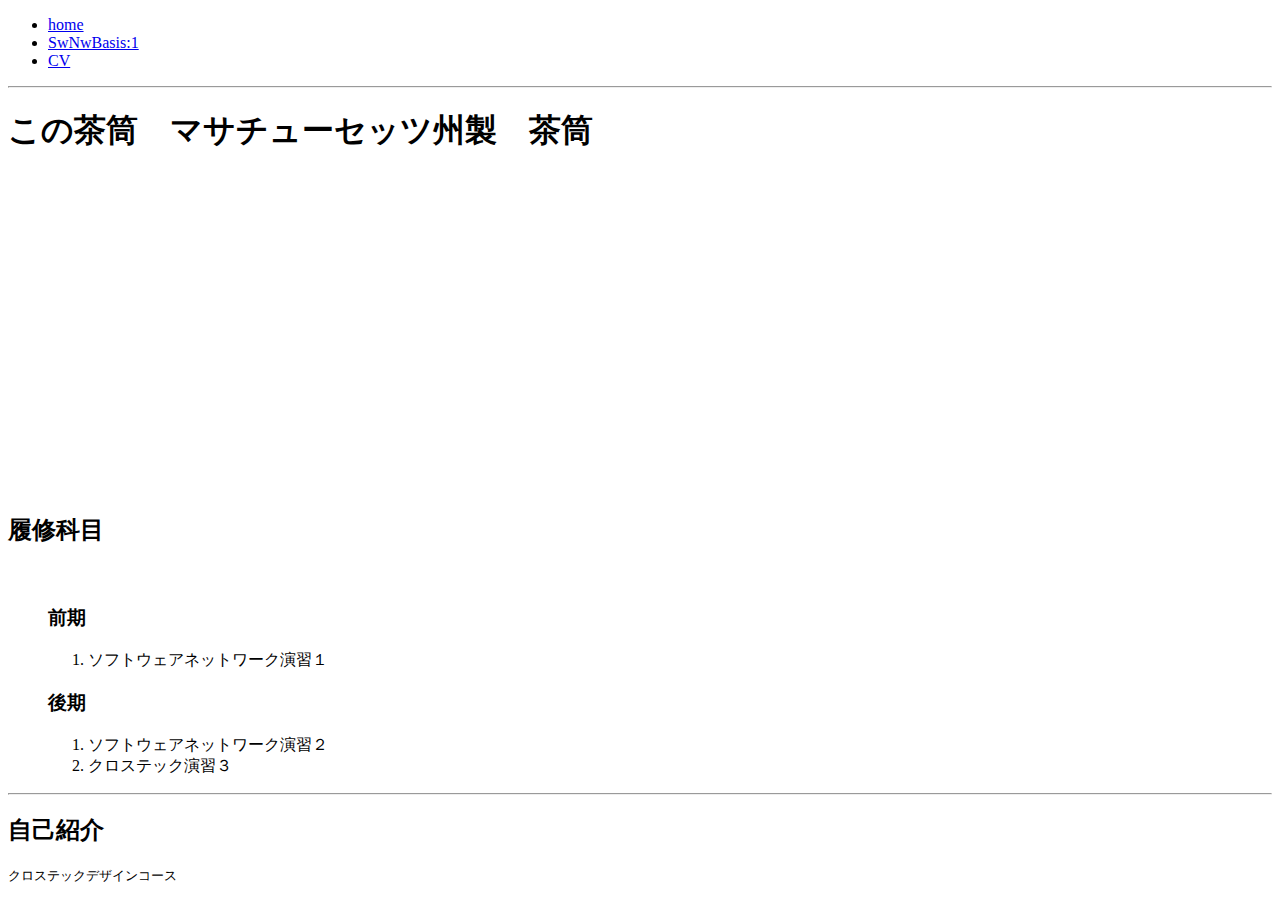
==== index.html @ 00bb27ce "HTML追加" ====
<!DOCTYPE html>
<html lang="ja" dir="ltr">
  <head>
    <meta charset="utf-8">
    <title>Kono</title>
    <link rel="stylesheet" href="./assets/css/style.css">
  </head>
  <body>
    <header>
      <ul>
        <li><a href="#">home</a></li>
        <li><a href="#">SwNwBasis:1</a></li>
        <li><a href="./cv.html">CV</a></li>
      </ul>
    </header>




<hr>
<main>
  <h1>この茶筒　マサチューセッツ州製　茶筒　</h1>
   <img src="./assets./imajes./cv.jpg" alt="">
<iframe width="560" height="315" src="https://www.youtube.com/embed/QvwIBOVbRW8" frameborder="0" allow="accelerometer; autoplay; encrypted-media; gyroscope; picture-in-picture" allowfullscreen></iframe>

  <h2>履修科目</h2>
　　　
<ul>
<h3>前期</h3>
  <ol>
    <li>ソフトウェアネットワーク演習１</li>
  </ol>

<h3>後期</h3>
<ol>
  <li>ソフトウェアネットワーク演習２</li>
  <li>クロステック演習３</li>
</ol>

</ul>
<hr>

<h2>自己紹介</h2>


<footer>
  <small>クロステックデザインコース</small>
  </footer>










  </body>
</html>
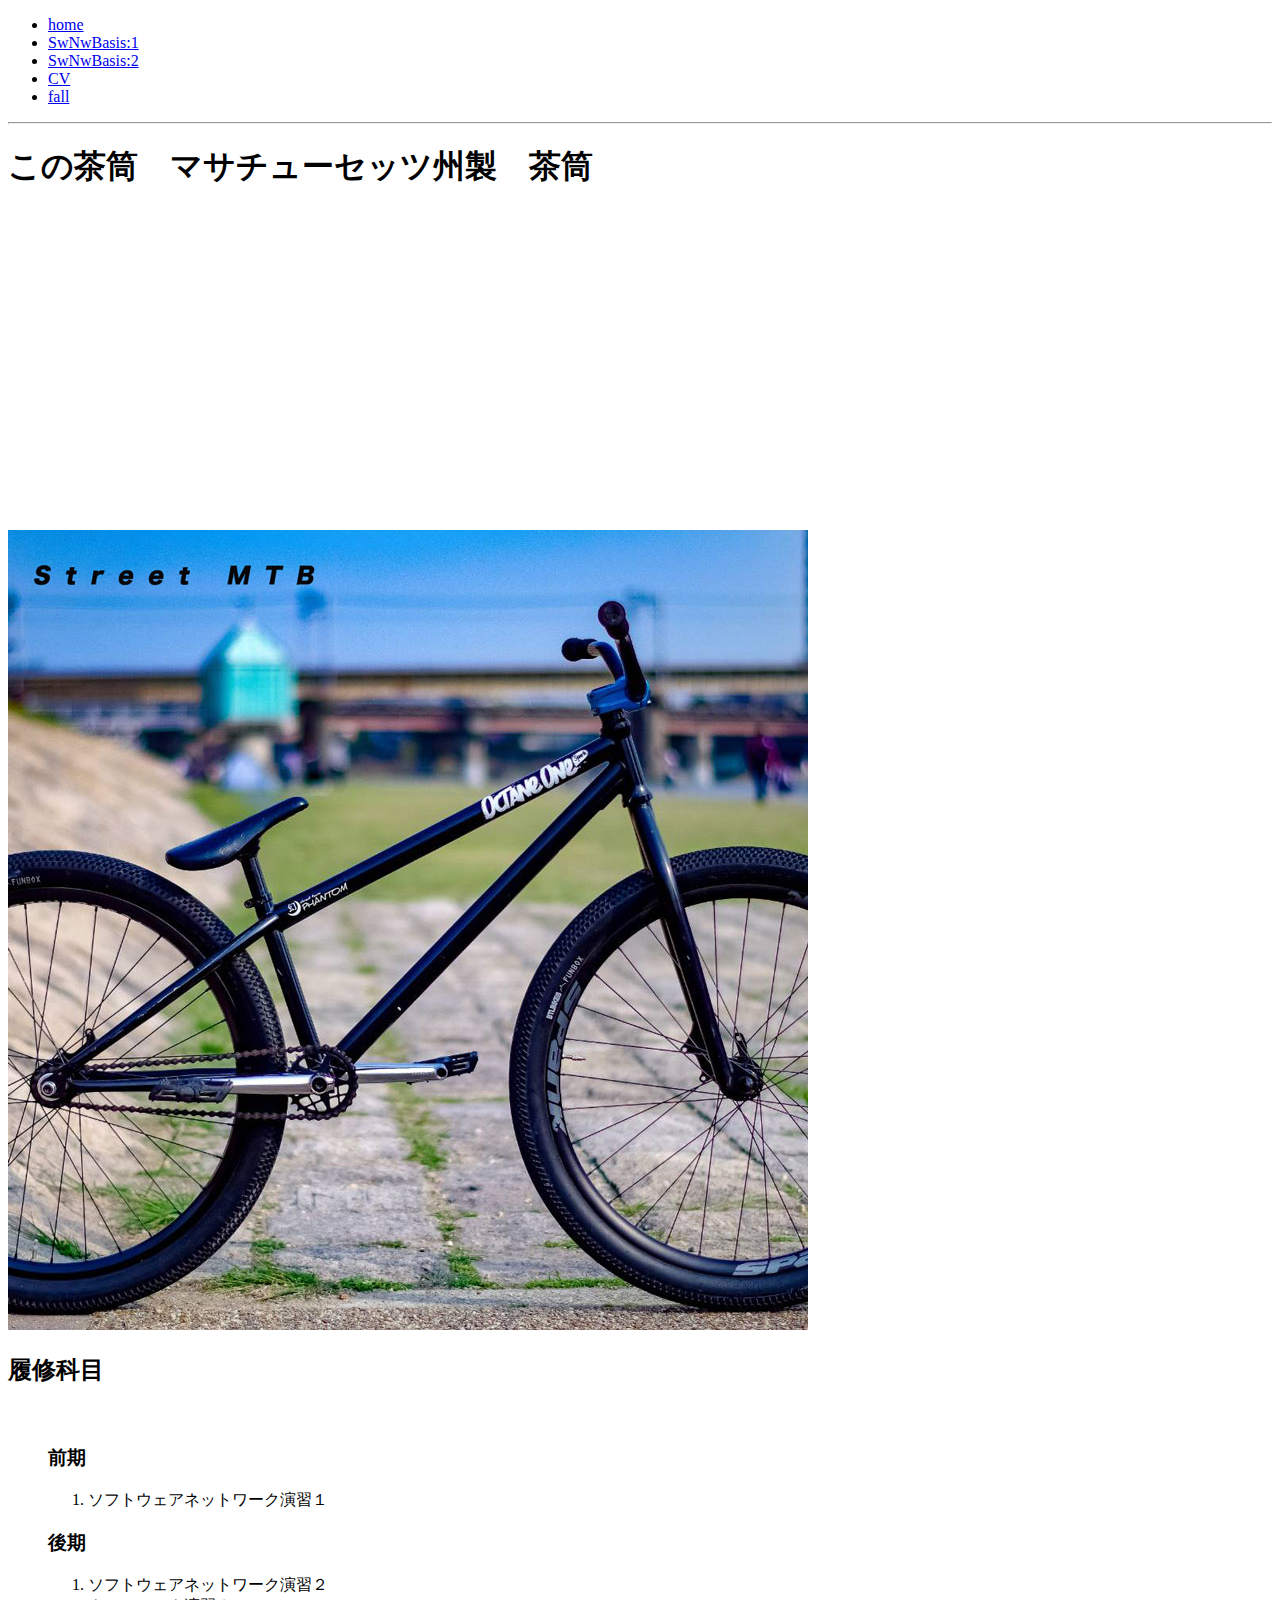
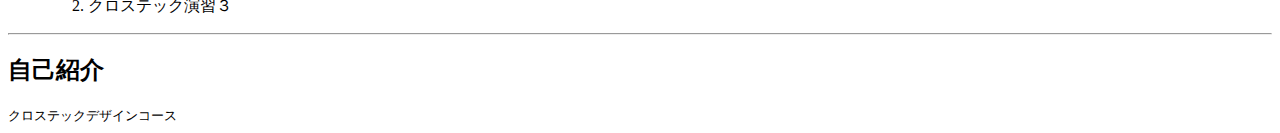
==== commit 410a7492: "グーグル追加" ====
--- a/index.html
+++ b/index.html
@@ -8,11 +8,17 @@
   <body>
     <header>
       <ul>
-        <li><a href="#">home</a></li>
-        <li><a href="#">SwNwBasis:1</a></li>
+
+        <li><a href="./cv.html">home</a></li>
+        <li><a href="./swnwb1.html">SwNwBasis:1</a></li>
+        <li><a href="./subjects/swnwd2.html">SwNwBasis:2</a></li>
         <li><a href="./cv.html">CV</a></li>
+        <li><a href="./subjects/fall.html">fall</a></li>
       </ul>
     </header>
+
+
+
 
 
 
@@ -20,8 +26,9 @@
 <hr>
 <main>
   <h1>この茶筒　マサチューセッツ州製　茶筒　</h1>
-   <img src="./assets./imajes./cv.jpg" alt="">
+
 <iframe width="560" height="315" src="https://www.youtube.com/embed/QvwIBOVbRW8" frameborder="0" allow="accelerometer; autoplay; encrypted-media; gyroscope; picture-in-picture" allowfullscreen></iframe>
+ <img src="./assets/imajes/cv.jpg" alt="">
 
   <h2>履修科目</h2>
 　　　
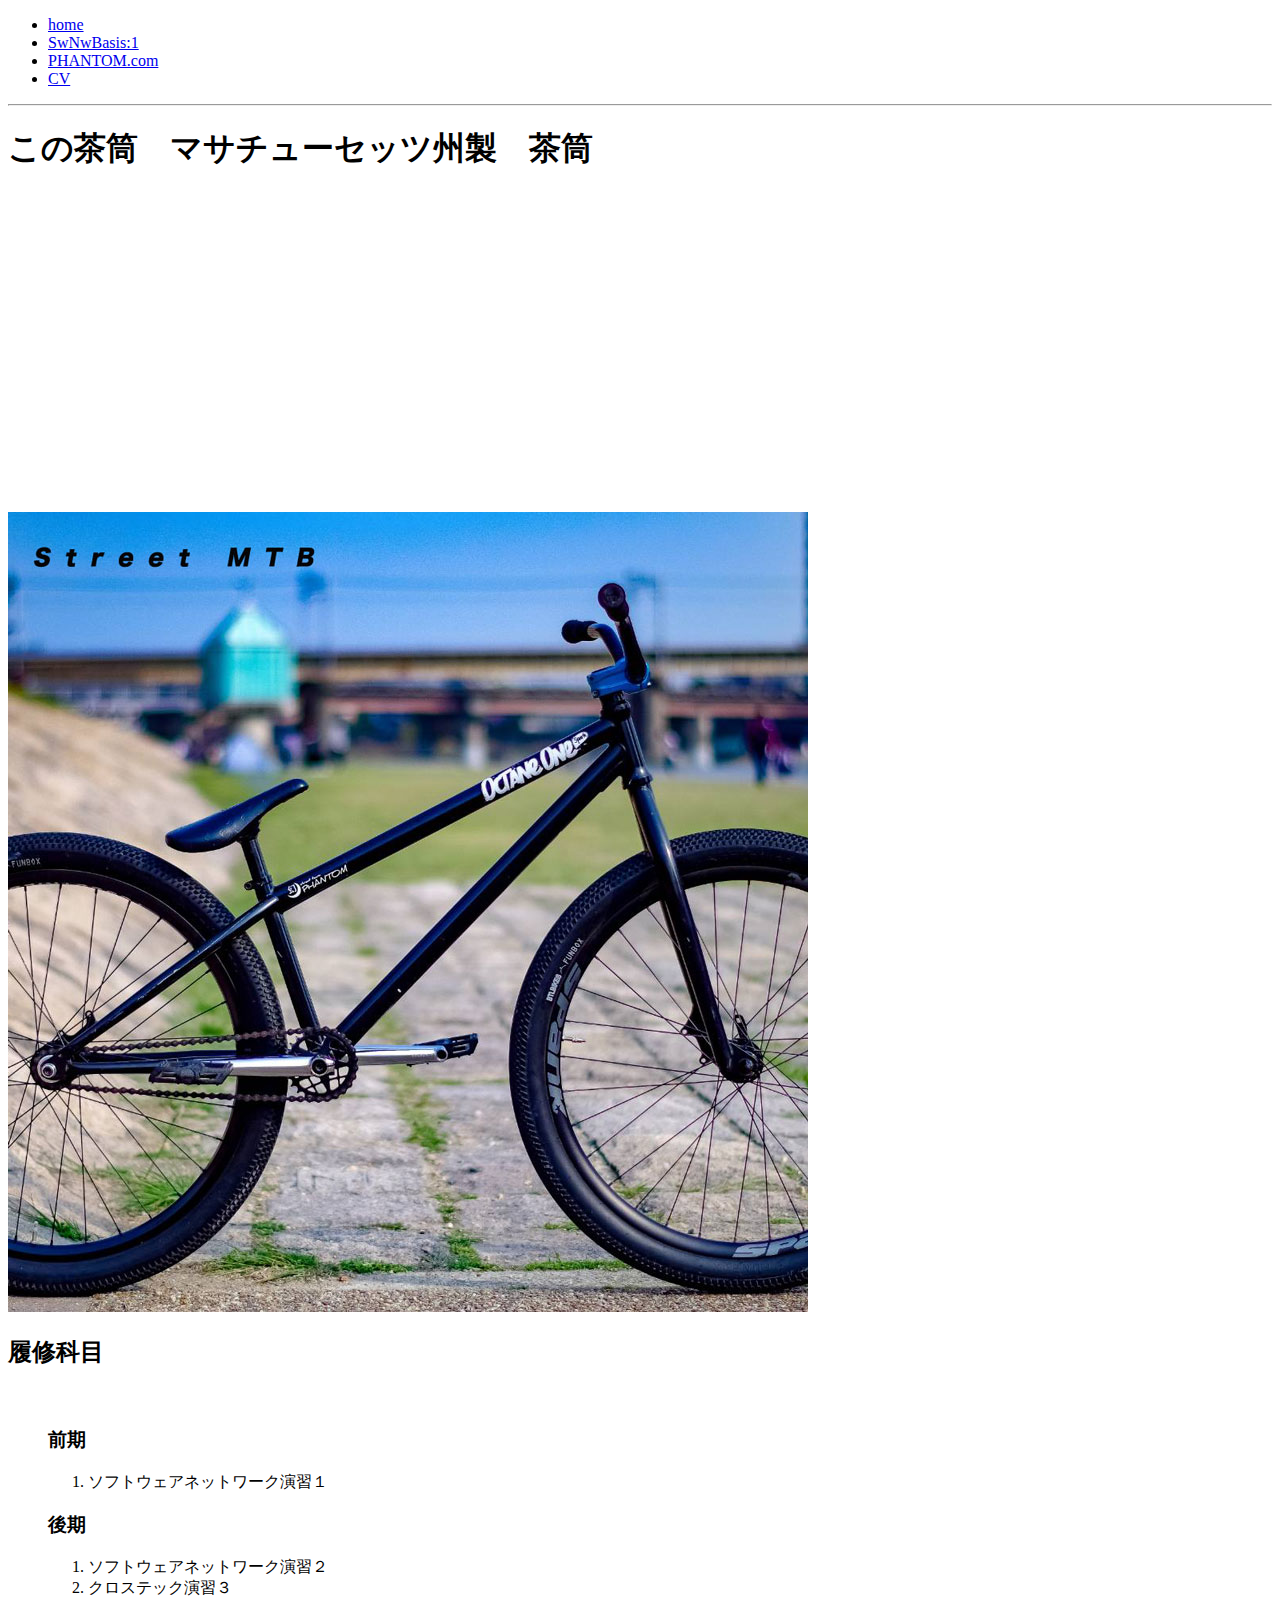
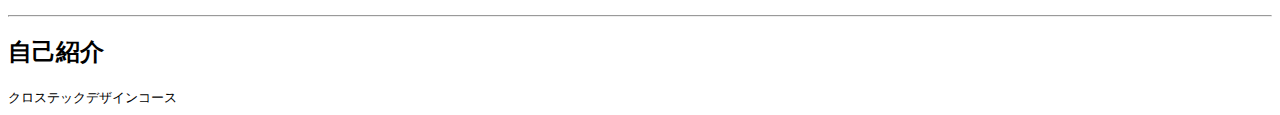
==== commit 46943f7d: "画像挿入" ====
--- a/index.html
+++ b/index.html
@@ -11,9 +11,9 @@
 
         <li><a href="./cv.html">home</a></li>
         <li><a href="./swnwb1.html">SwNwBasis:1</a></li>
-        <li><a href="./subjects/swnwd2.html">SwNwBasis:2</a></li>
+        <li><a href="./subjects/phantom.html">PHANTOM.com</a></li>
         <li><a href="./cv.html">CV</a></li>
-        <li><a href="./subjects/fall.html">fall</a></li>
+      
       </ul>
     </header>
 
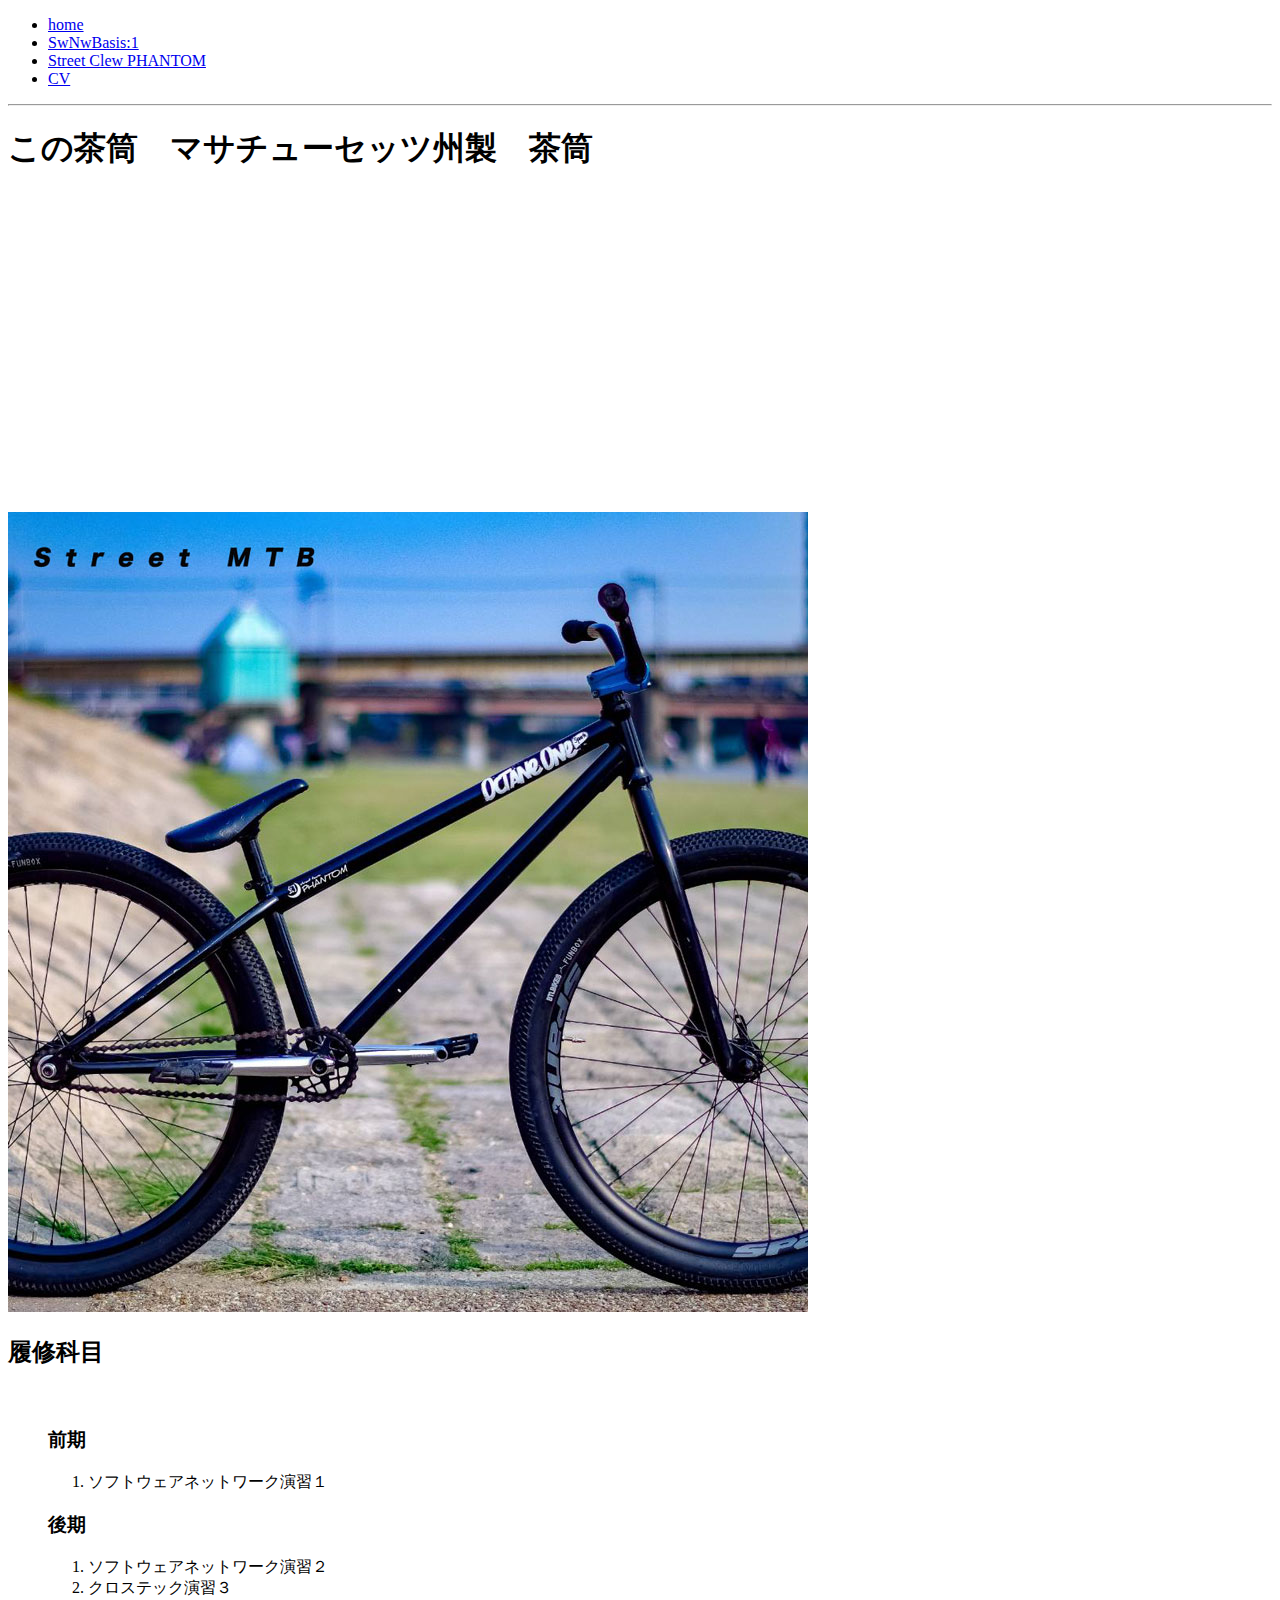
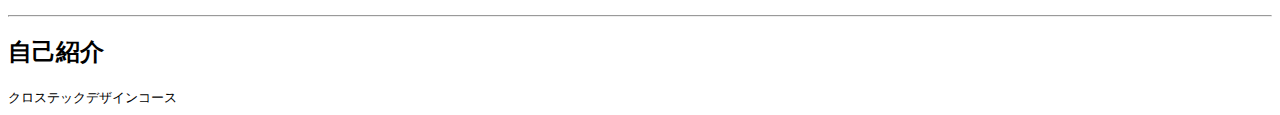
==== commit c6c63598: "Update index.html" ====
--- a/index.html
+++ b/index.html
@@ -11,9 +11,9 @@
 
         <li><a href="./cv.html">home</a></li>
         <li><a href="./swnwb1.html">SwNwBasis:1</a></li>
-        <li><a href="./subjects/phantom.html">PHANTOM.com</a></li>
+        <li><a href="./phantom.html">Street Clew PHANTOM</a></li>
         <li><a href="./cv.html">CV</a></li>
-      
+
       </ul>
     </header>
 
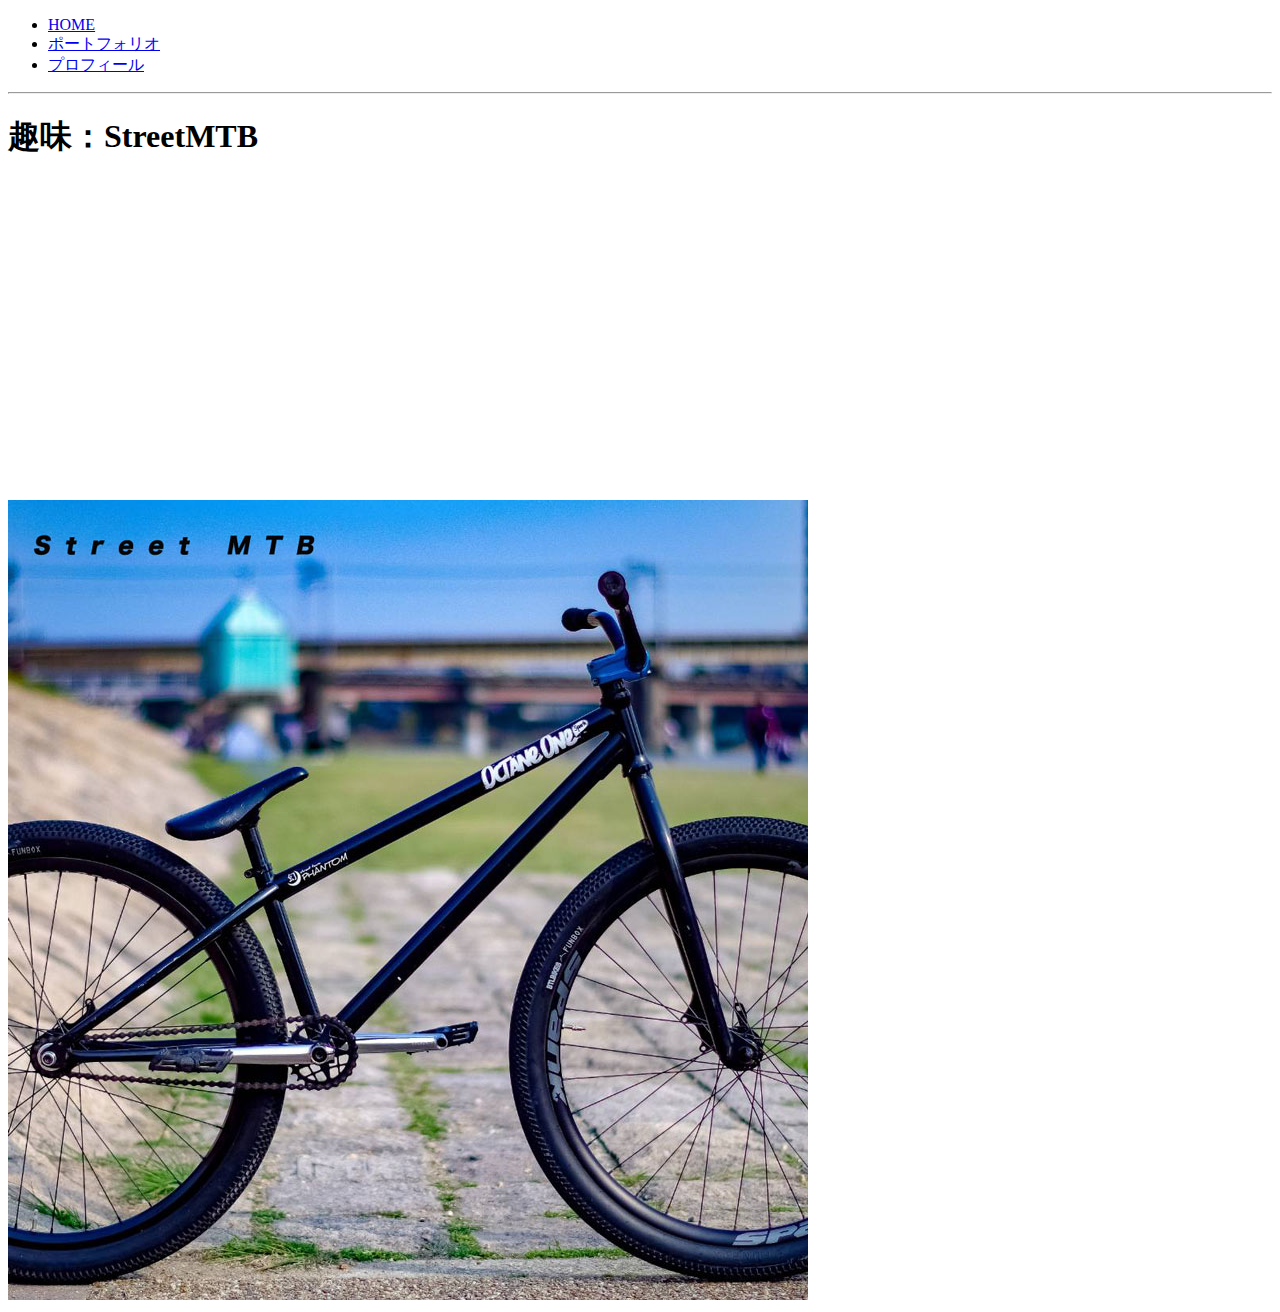
==== commit fe981d15: "Update index.html" ====
--- a/index.html
+++ b/index.html
@@ -9,10 +9,9 @@
     <header>
       <ul>
 
-        <li><a href="./cv.html">home</a></li>
-        <li><a href="./swnwb1.html">SwNwBasis:1</a></li>
-        <li><a href="./phantom.html">Street Clew PHANTOM</a></li>
-        <li><a href="./cv.html">CV</a></li>
+        <li><a href="./index.html">HOME</a></li>
+        <li><a href="./portfolio.html">ポートフォリオ</a></li>
+        <li><a href="./cv.html">プロフィール</a></li>
 
       </ul>
     </header>
@@ -25,40 +24,10 @@
 
 <hr>
 <main>
-  <h1>この茶筒　マサチューセッツ州製　茶筒　</h1>
+  <h1>趣味：StreetMTB</h1>
 
 <iframe width="560" height="315" src="https://www.youtube.com/embed/QvwIBOVbRW8" frameborder="0" allow="accelerometer; autoplay; encrypted-media; gyroscope; picture-in-picture" allowfullscreen></iframe>
  <img src="./assets/imajes/cv.jpg" alt="">
-
-  <h2>履修科目</h2>
-　　　
-<ul>
-<h3>前期</h3>
-  <ol>
-    <li>ソフトウェアネットワーク演習１</li>
-  </ol>
-
-<h3>後期</h3>
-<ol>
-  <li>ソフトウェアネットワーク演習２</li>
-  <li>クロステック演習３</li>
-</ol>
-
-</ul>
-<hr>
-
-<h2>自己紹介</h2>
-
-
-<footer>
-  <small>クロステックデザインコース</small>
-  </footer>
-
-
-
-
-
-
 
 
 
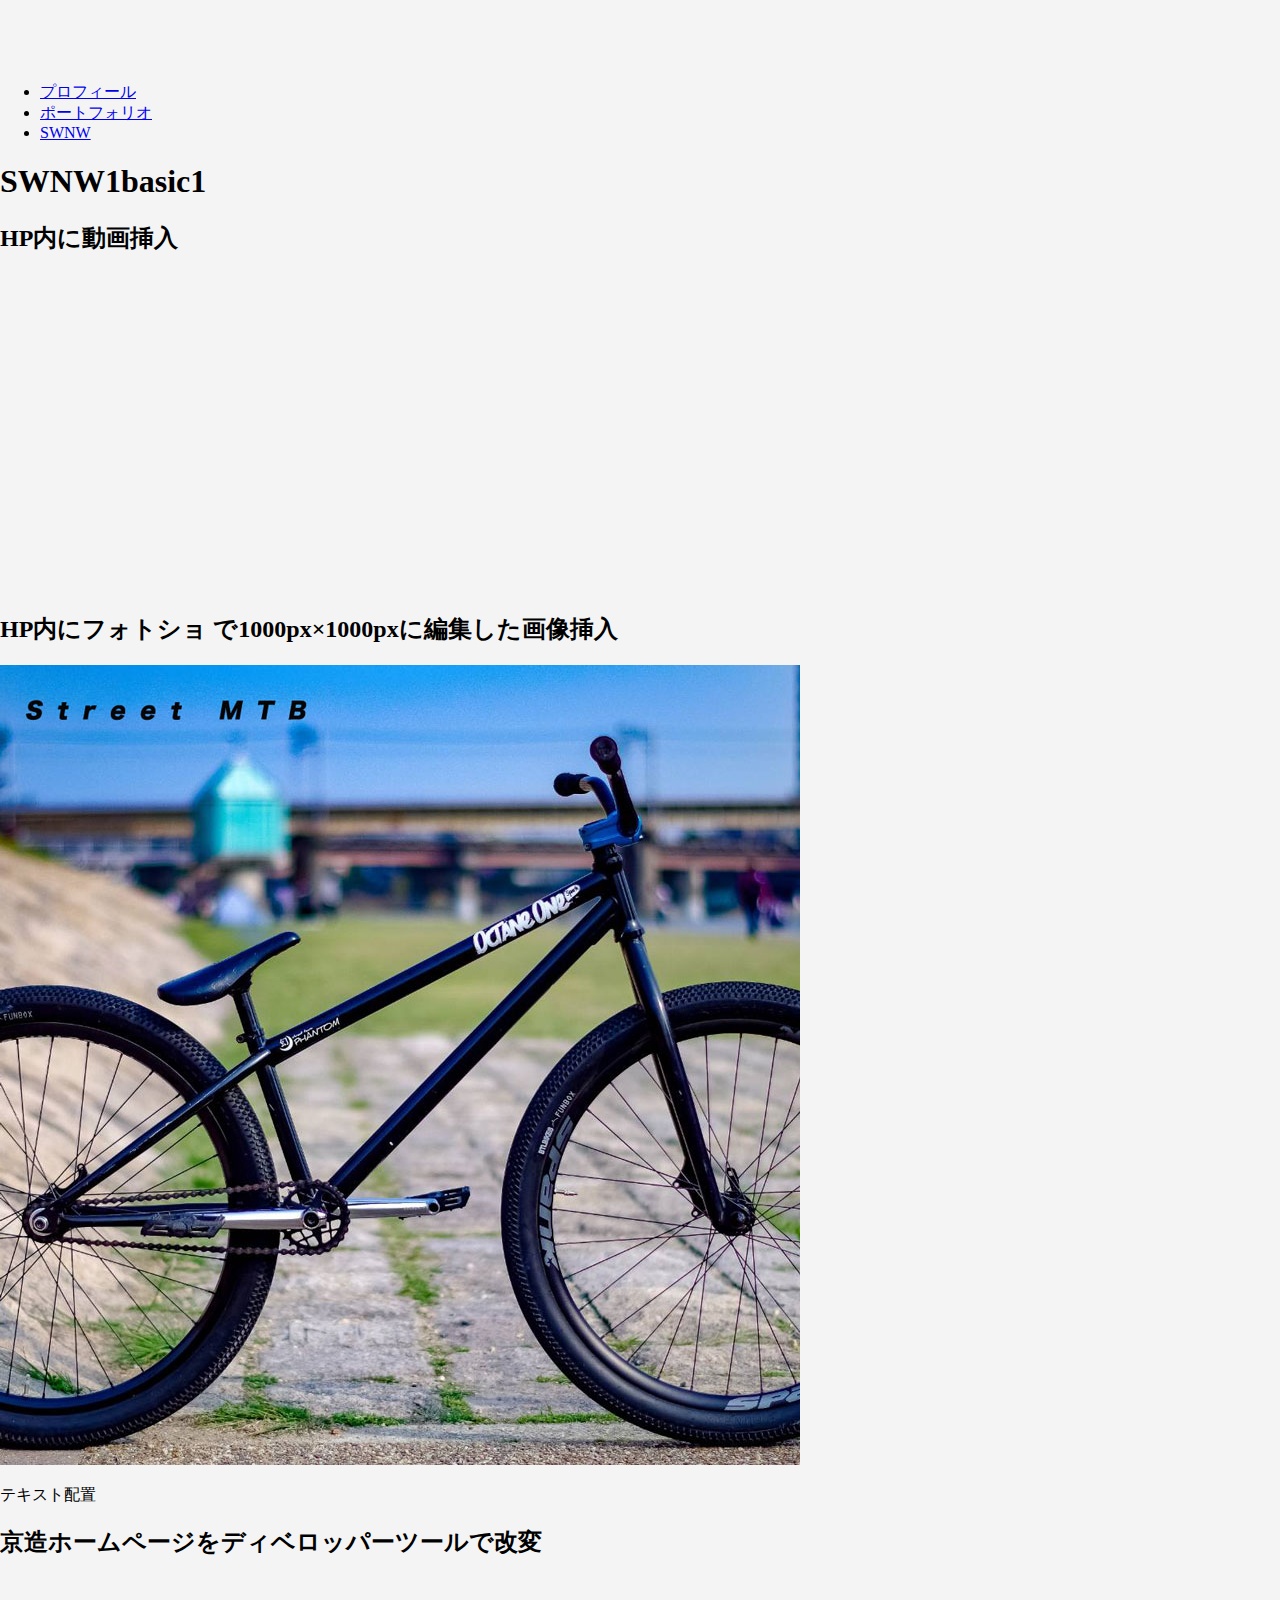
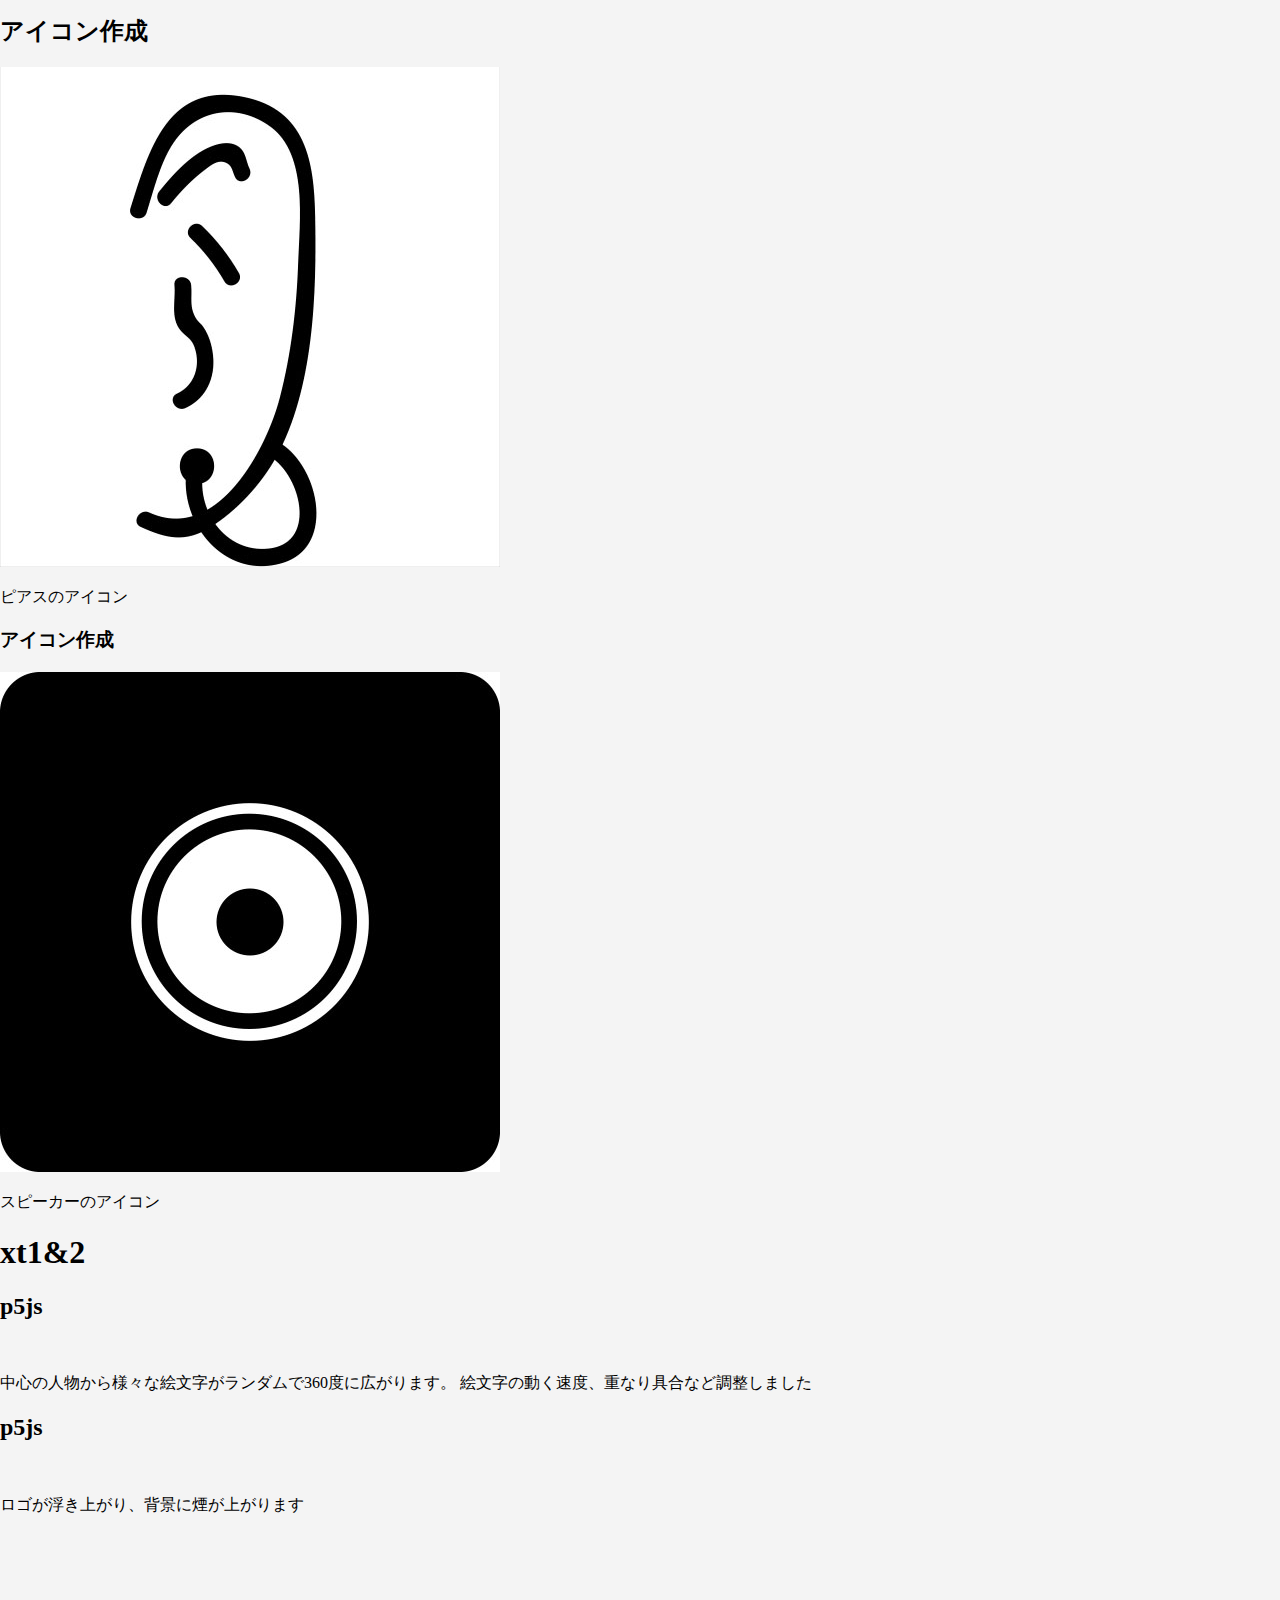
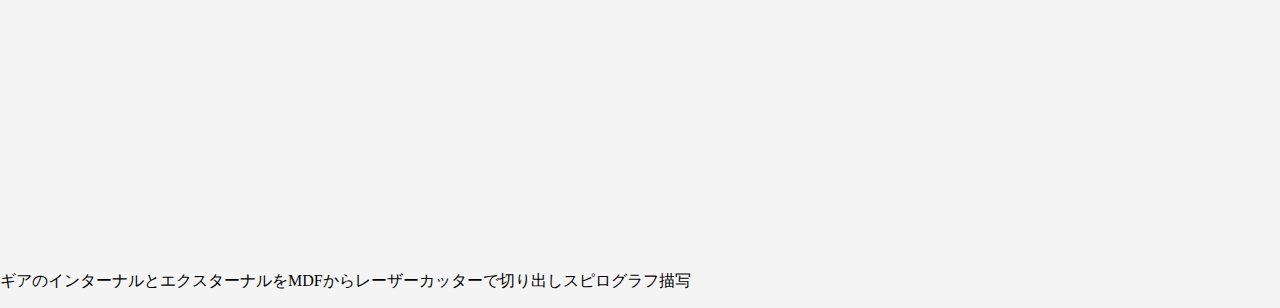
==== commit ae4513c1: "Update index.html" ====
--- a/index.html
+++ b/index.html
@@ -3,34 +3,68 @@
   <head>
     <meta charset="utf-8">
     <title>Kono</title>
-    <link rel="stylesheet" href="./assets/css/style.css">
+    <link rel="stylesheet" type="text/css" href="./assets/CSS/style.css">
+    <link rel="stylesheet" type="text/css" href="./assets/CSS/header.css">
+    <link rel="stylesheet" type="text/css" href="./assets/CSS/swnw.css">
+
   </head>
+
+
   <body>
     <header>
+      <div class="wrap">
       <ul>
-
-        <li><a href="./index.html">HOME</a></li>
-        <li><a href="./portfolio.html">ポートフォリオ</a></li>
-        <li><a href="./cv.html">プロフィール</a></li>
-
+        <li><a href="cv.html" class="btn4">プロフィール</a></li>
+        <li><a href="portfolio.html" class="btn4">ポートフォリオ</a></li>
+        <li><a href="index.html" class="btn2">SWNW</a></li>
       </ul>
+     </div>
     </header>
 
 
 
+<main>
+
+  <h1>SWNW1basic1</h1>
+
+<h2>HP内に動画挿入</h2>
+<iframe width="500" height="315" src="https://www.youtube.com/embed/QvwIBOVbRW8" frameborder="0" allow="accelerometer; autoplay; encrypted-media; gyroscope; picture-in-picture" allowfullscreen></iframe>
+
+<h2>HP内にフォトショ で1000px×1000pxに編集した画像挿入</h2>
+<img src="./assets/imajes/cv.jpg" alt="">
+<p>テキスト配置</p>
+
+<h2>京造ホームページをディベロッパーツールで改変</h2>
+<img  width="500"  src="./assets/imajes/kuad.png" alt="">
 
 
 
+<h2>アイコン作成</h2>
+<img src="./assets/imajes/icon_earrings.jpg" alt="">
+<p>ピアスのアイコン</p>
 
-<hr>
-<main>
-  <h1>趣味：StreetMTB</h1>
+<h3>アイコン作成</h3>
+<img src="./assets/imajes/icon_speaker.jpg" alt="">
+<p>スピーカーのアイコン</p>
 
-<iframe width="560" height="315" src="https://www.youtube.com/embed/QvwIBOVbRW8" frameborder="0" allow="accelerometer; autoplay; encrypted-media; gyroscope; picture-in-picture" allowfullscreen></iframe>
- <img src="./assets/imajes/cv.jpg" alt="">
+
+<h1>xt1&2</h1>
+
+<h2>p5js</h2>
+<img width="500" src="./assets/imajes/wed.png" alt="">
+<p>中心の人物から様々な絵文字がランダムで360度に広がります。
+絵文字の動く速度、重なり具合など調整しました</p>
+
+<h2>p5js</h2>
+<img width="500" src="./assets/imajes/p5js.png" alt="">
+<p>ロゴが浮き上がり、背景に煙が上がります</p>
+
+<h2></h2>
+<iframe width="500" height="315" src="https://www.youtube.com/embed/i38K96ZoY" frameborder="0" allow="accelerometer; autoplay; encrypted-media; gyroscope; picture-in-picture" allowfullscreen></iframe>
+<p>ギアのインターナルとエクスターナルをMDFからレーザーカッターで切り出しスピログラフ描写</p>
 
 
 
-
+</main>
   </body>
 </html>
--- a/assets/CSS/style.css
+++ b/assets/CSS/style.css
@@ -0,0 +1,19 @@
+html,body{
+         min-height: 100vh;
+         padding-top: 33px;/*←footerの高さ*/
+         margin:0 0 0 0;
+         background-color: #f4f4f4;
+
+}
+.center{
+  text-align: center;
+}
+.profile{
+  margin-bottom: 30px;
+}
+.profile2{
+  margin-top: 10px;
+}
+.imagepic{
+ zoom:0.5;
+}
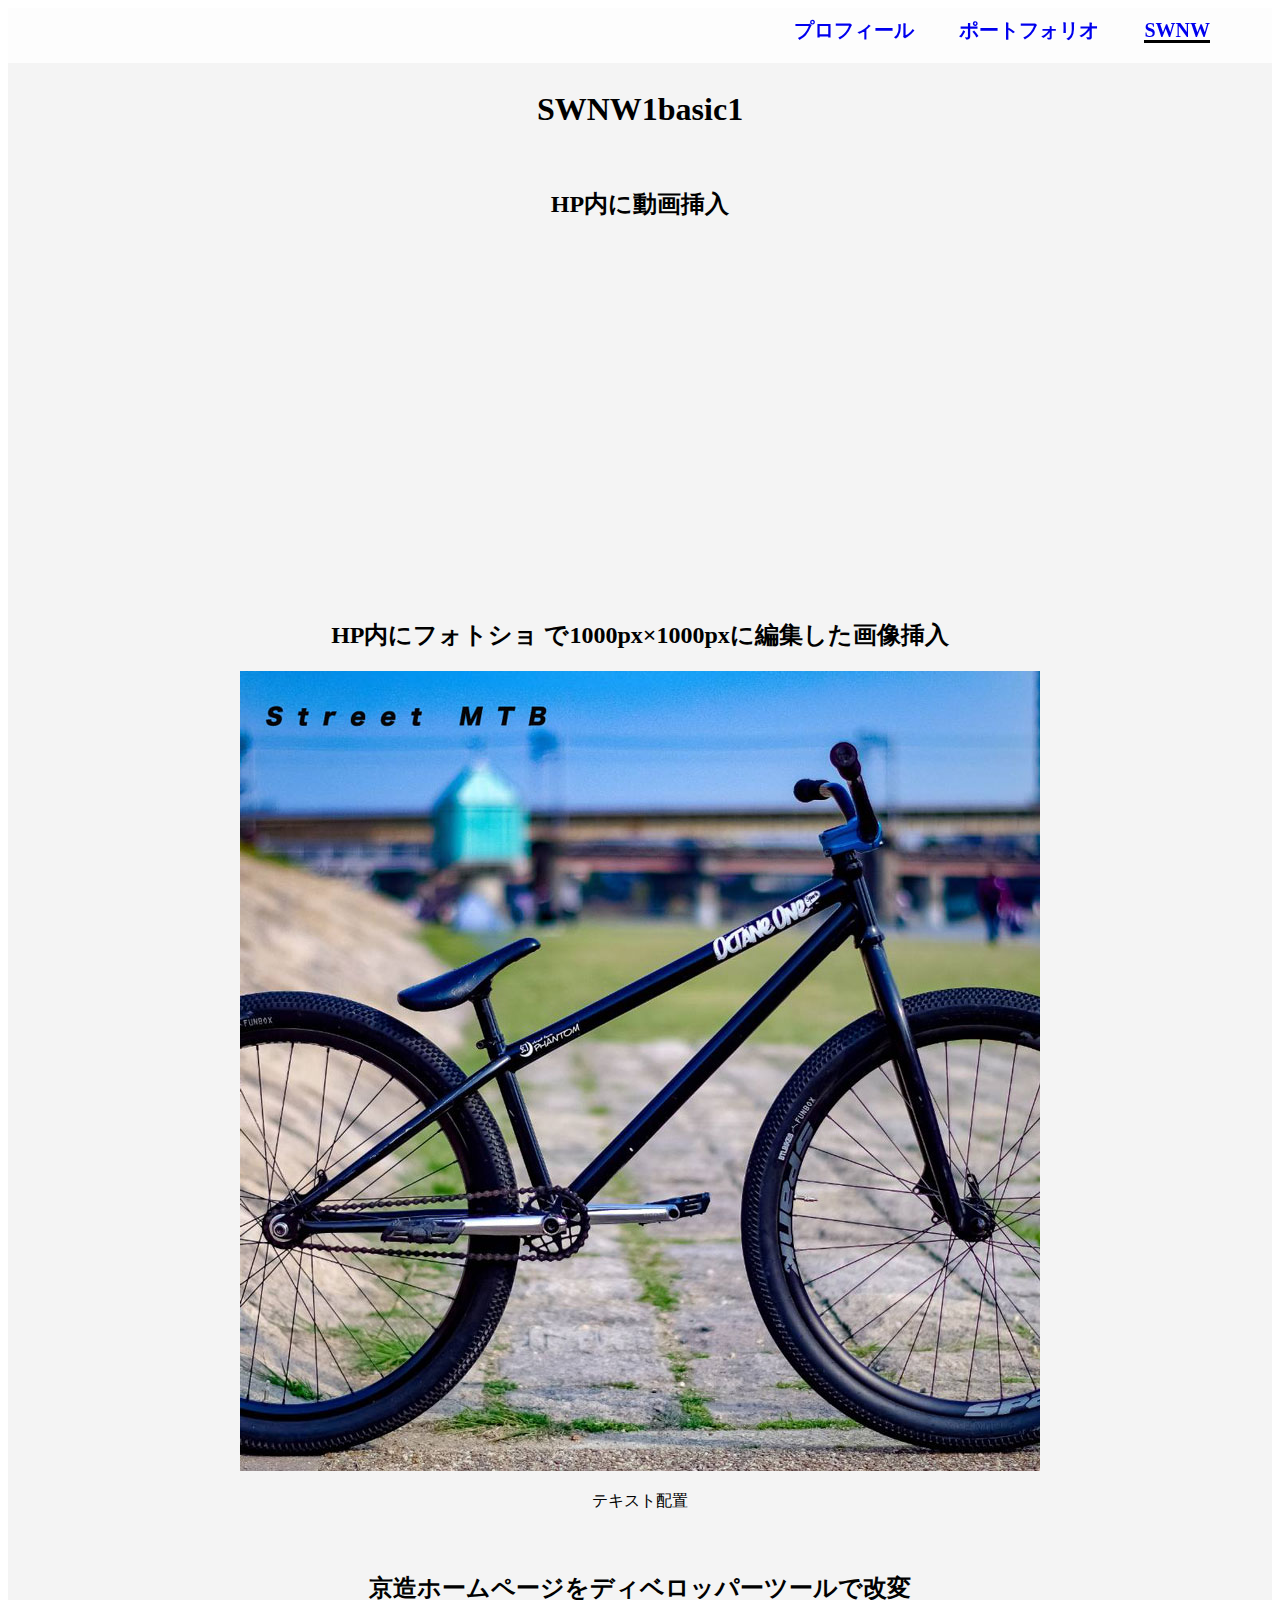
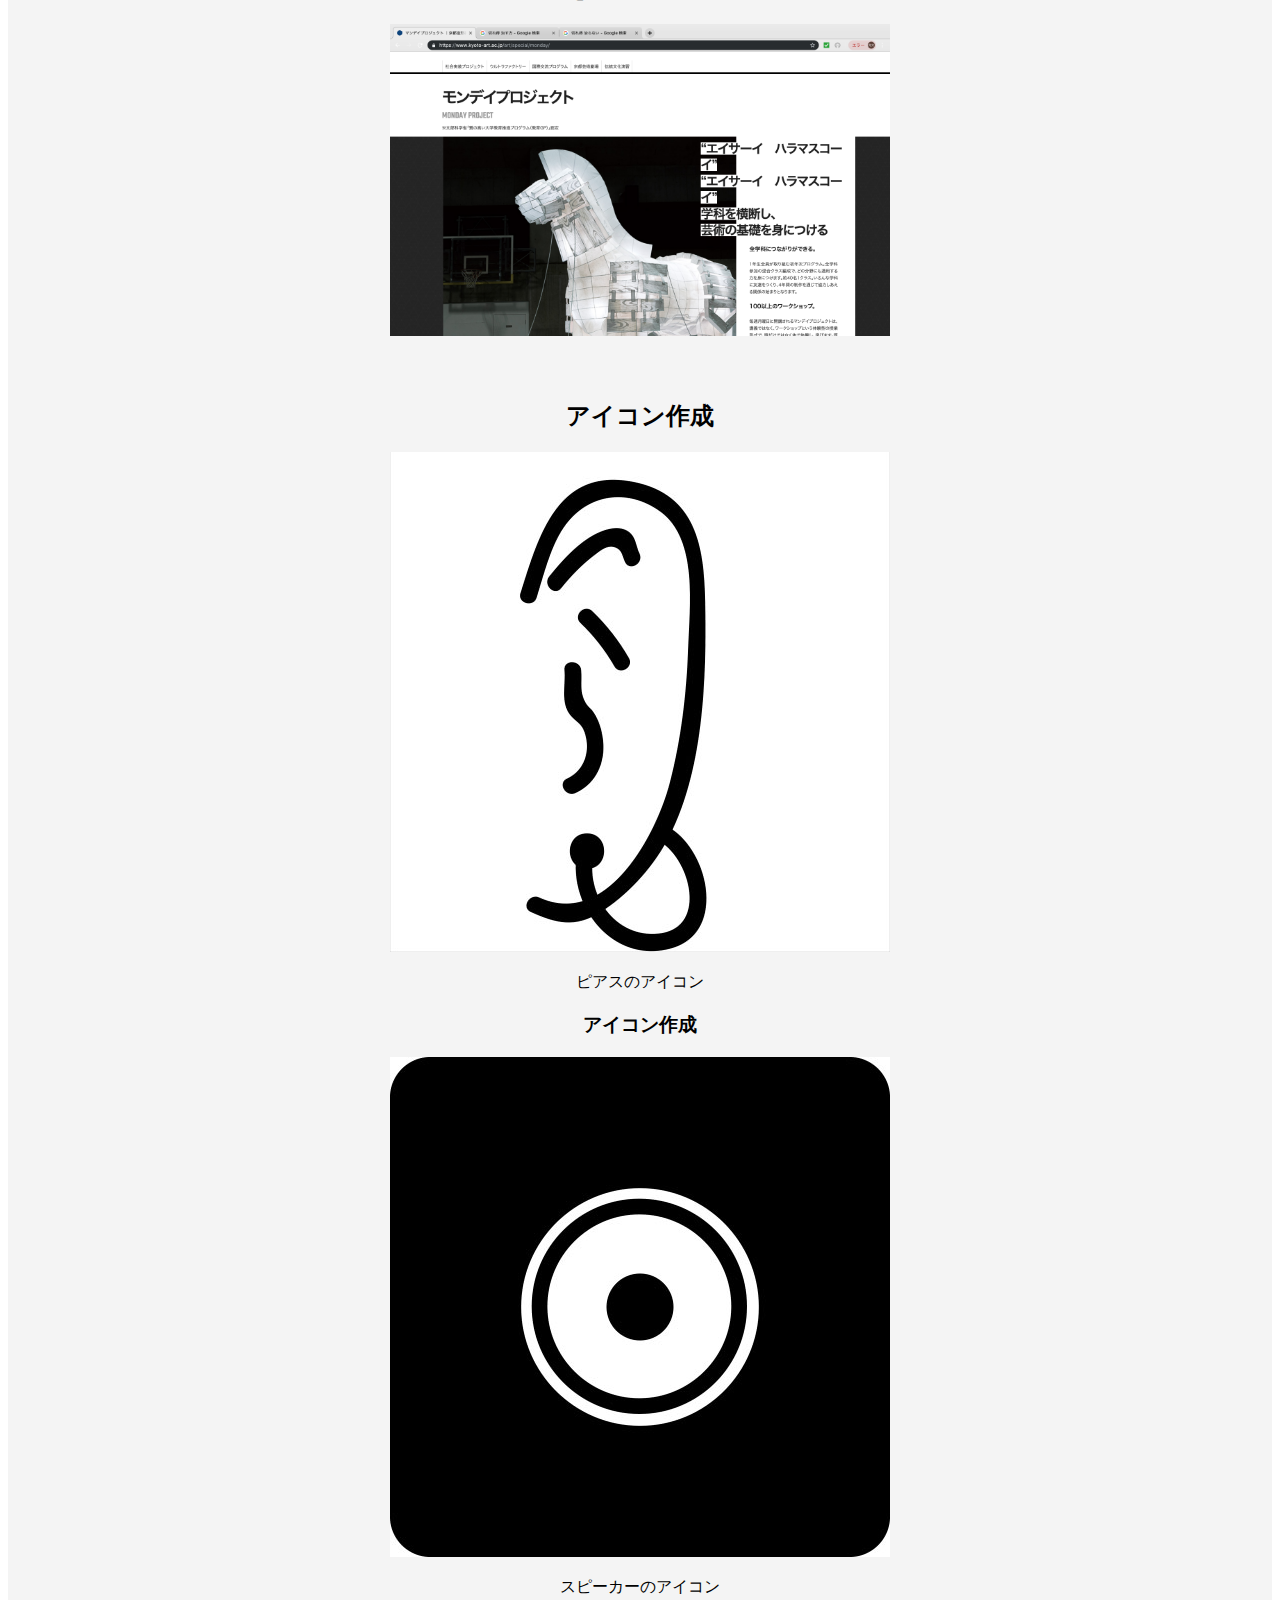
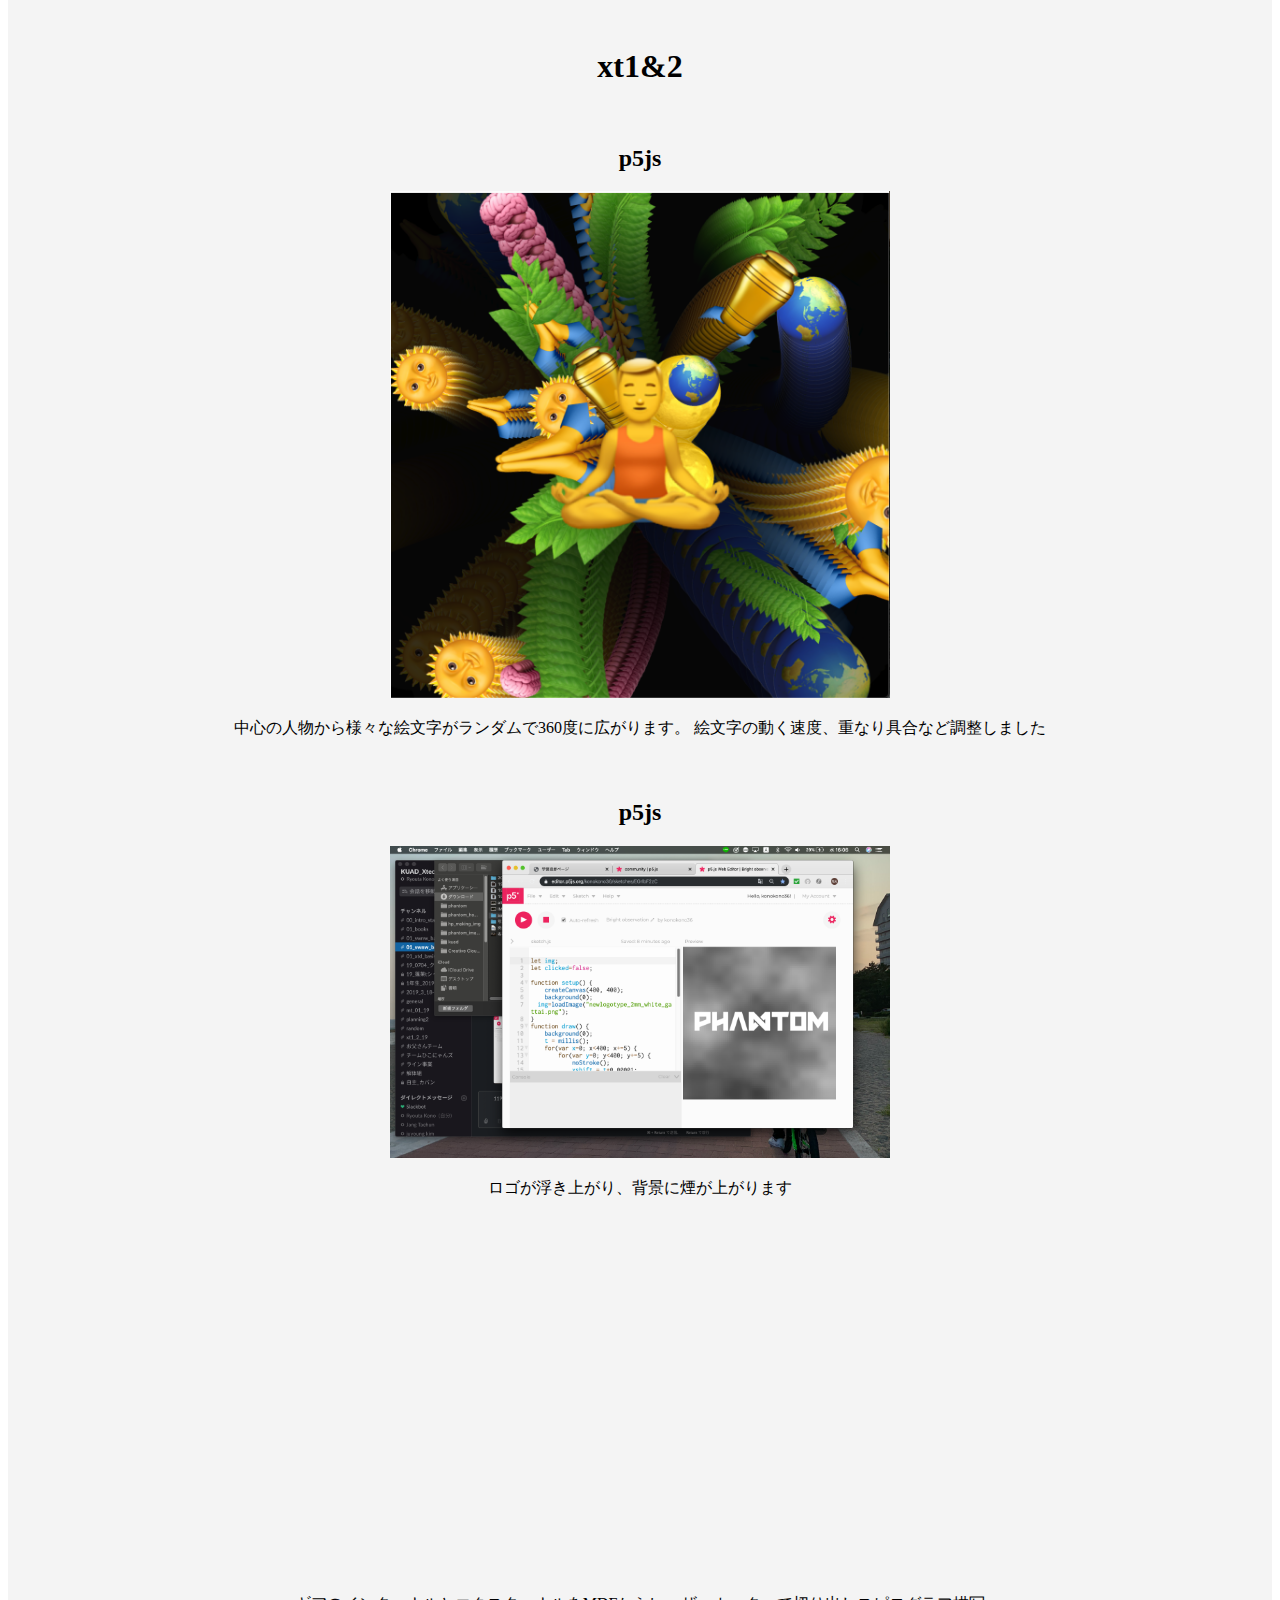
==== commit a977d3a8: "Update index.html" ====
--- a/index.html
+++ b/index.html
@@ -60,7 +60,7 @@
 <p>ロゴが浮き上がり、背景に煙が上がります</p>
 
 <h2></h2>
-<iframe width="500" height="315" src="https://www.youtube.com/embed/i38K96ZoY" frameborder="0" allow="accelerometer; autoplay; encrypted-media; gyroscope; picture-in-picture" allowfullscreen></iframe>
+<iframe width="500" height="315" src="https://www.youtube.com/embed/0_i38K96ZoY" frameborder="0" allow="accelerometer; autoplay; encrypted-media; gyroscope; picture-in-picture" allowfullscreen></iframe>
 <p>ギアのインターナルとエクスターナルをMDFからレーザーカッターで切り出しスピログラフ描写</p>
 
 
--- a/assets/CSS/style.css
+++ b/assets/CSS/style.css
@@ -1,4 +1,4 @@
-html,body{
+main{
          min-height: 100vh;
          padding-top: 33px;/*←footerの高さ*/
          margin:0 0 0 0;
--- a/assets/CSS/header.css
+++ b/assets/CSS/header.css
@@ -0,0 +1,72 @@
+header{
+  z-index:100;
+  width:100%;
+  top:0;
+  left:0;
+  position:fixed;
+  background-color: rgba(255,255,255,0.80);
+  text-align:center;
+  line-height:1;
+  margin: 0px;
+  padding:0px;
+  font-size: 20px;
+  text-decoration: none;
+}
+
+
+.wrap a {
+text-decoration: none;
+}
+.wrap ul {
+    padding:0px 50px 0px 0px;
+    margin-top:0 ;
+    margin-bottom: 0 ;
+    float: right;
+    text-decoration: none;
+}
+.wrap li {
+  display: inline-block;
+  padding:  20px 20px;
+  font-weight: bold;
+}
+.btn4{
+  text-transform: uppercase;
+  text-align: center;
+  position: relative;
+  text-decoration: none;
+  display:inline-block;
+}
+.btn4::before {
+  content: '';
+  position: absolute;
+  bottom: -10px;
+  left: 0px;
+  width: 100%;
+  height: 2px;
+  background: #000000;
+  display: block;
+  -webkit-transform-origin: right top;
+  -ms-transform-origin: right top;
+  transform-origin: right top;
+  -webkit-transform: scale(0, 1);
+  -ms-transform: scale(0, 1);
+  transform: scale(0, 1);
+  -webkit-transition: transform 0.4s cubic-bezier(1, 0, 0, 1);
+  transition: transform 0.4s cubic-bezier(1, 0, 0, 1)
+}
+.btn4:hover::before {
+  -webkit-transform-origin: left top;
+  -ms-transform-origin: left top;
+  transform-origin: left top;
+  -webkit-transform: scale(1, 1);
+  -ms-transform: scale(1, 1);
+  transform: scale(1, 1)
+}
+.btn2{
+  text-transform: uppercase;
+  text-align: center;
+  position: relative;
+  text-decoration: none;
+  display:inline-block;
+  border-bottom: 3px solid #000000;
+}
--- a/assets/CSS/swnw.css
+++ b/assets/CSS/swnw.css
@@ -0,0 +1,11 @@
+main{
+  text-align: center;
+}
+
+h1{
+  margin: 50px;
+}
+
+h2{
+  margin-top:60px;
+}
